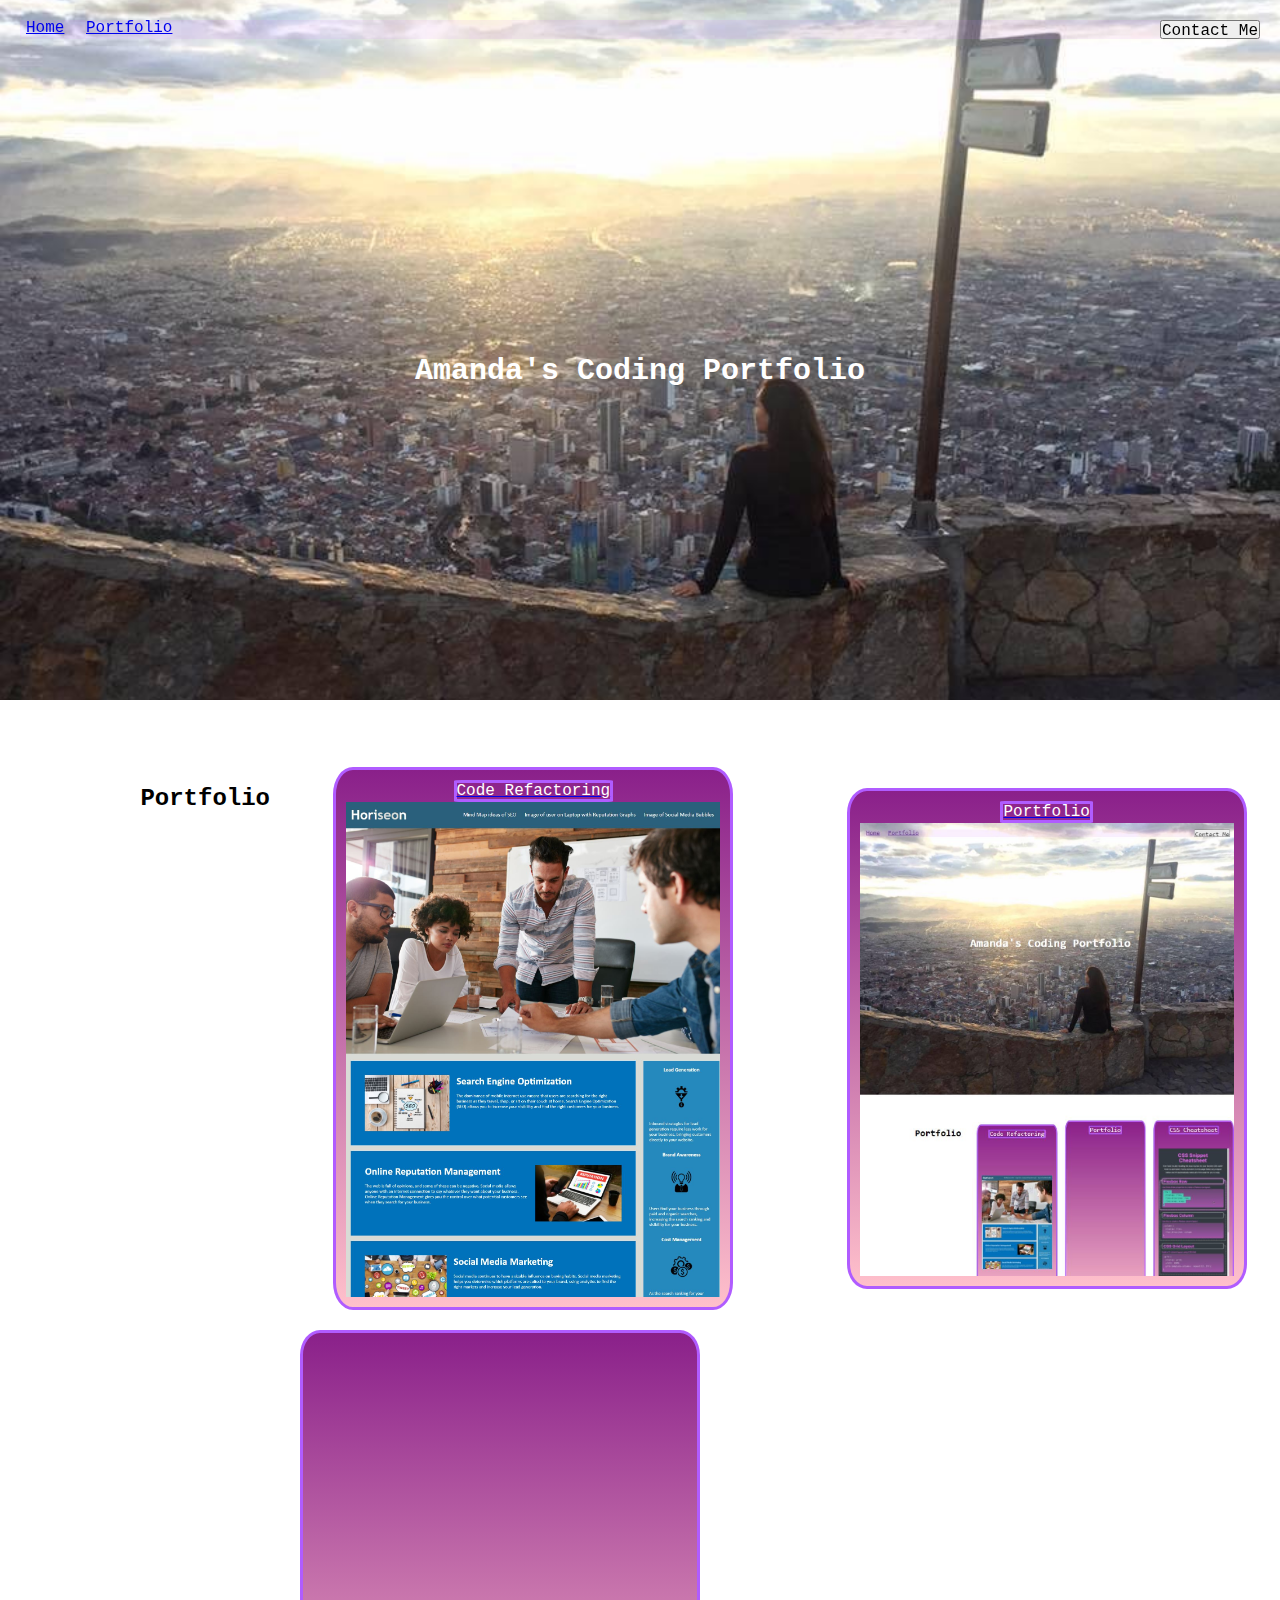
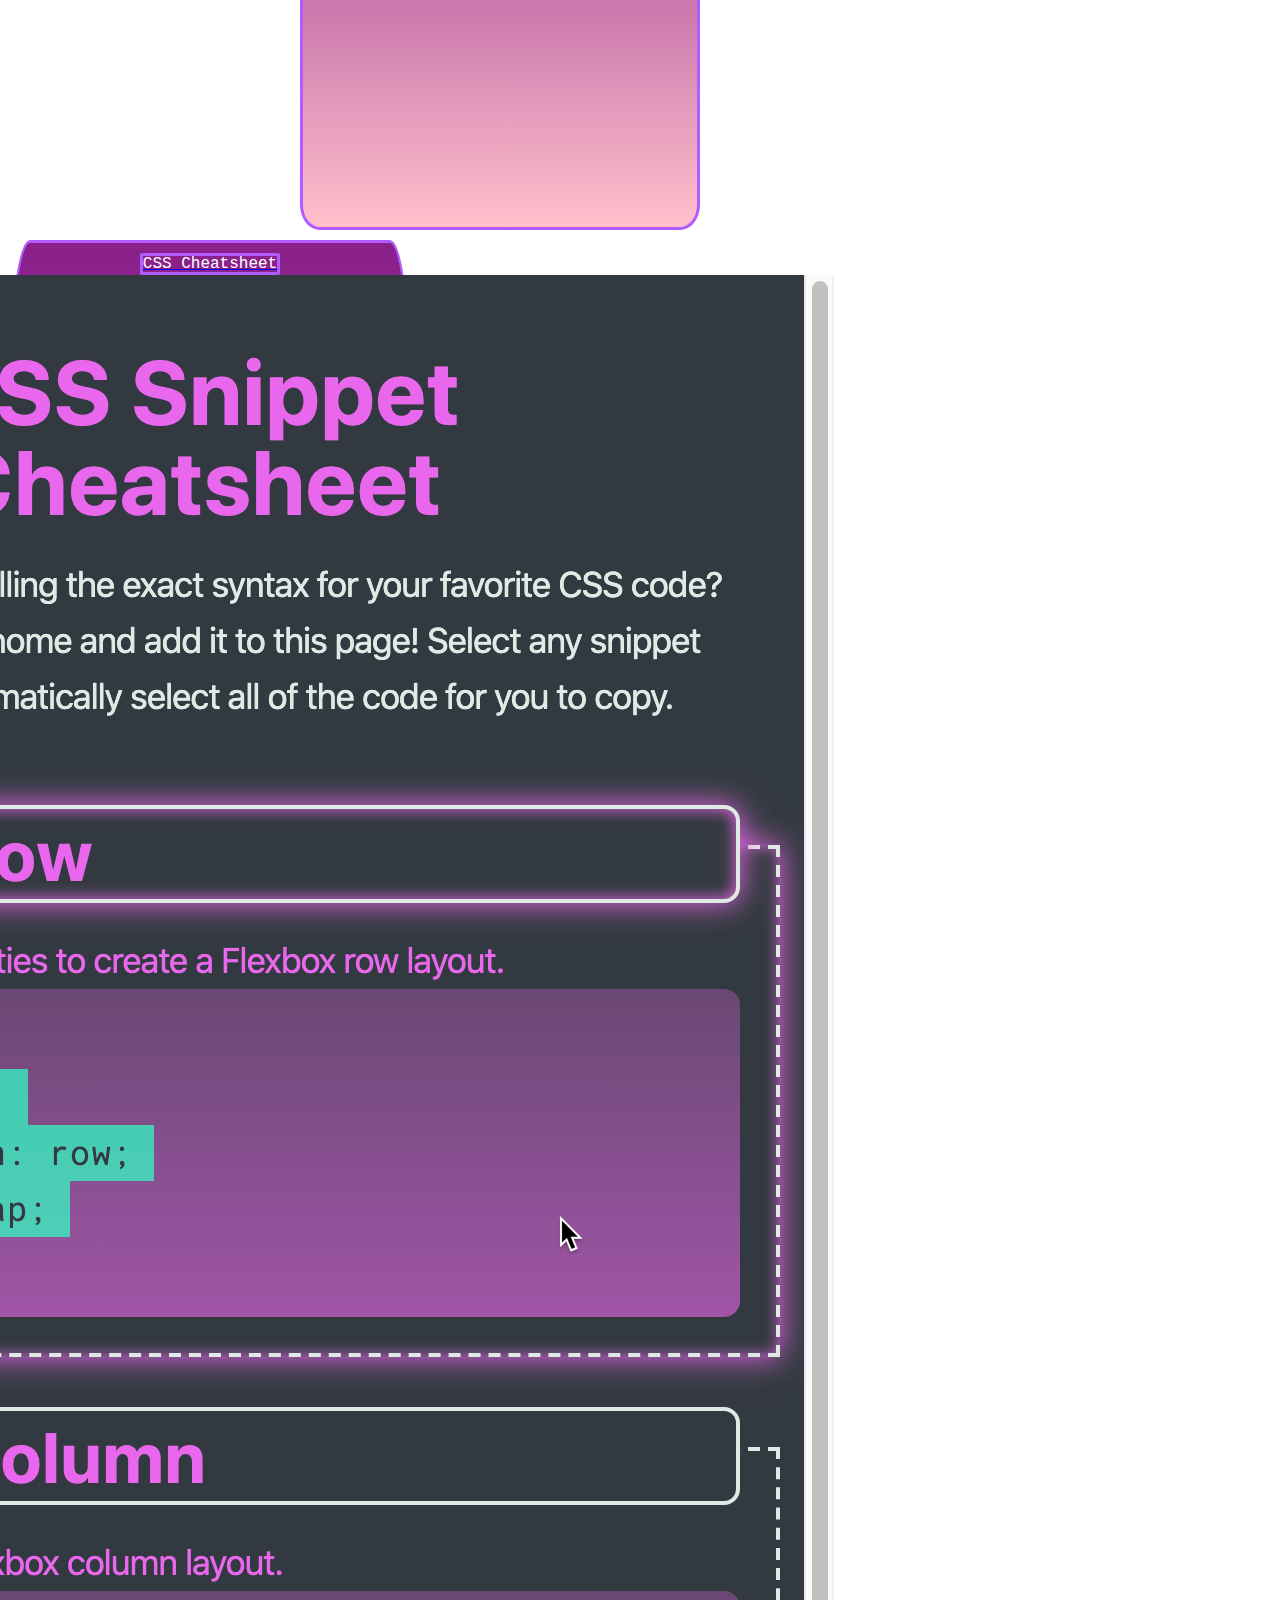
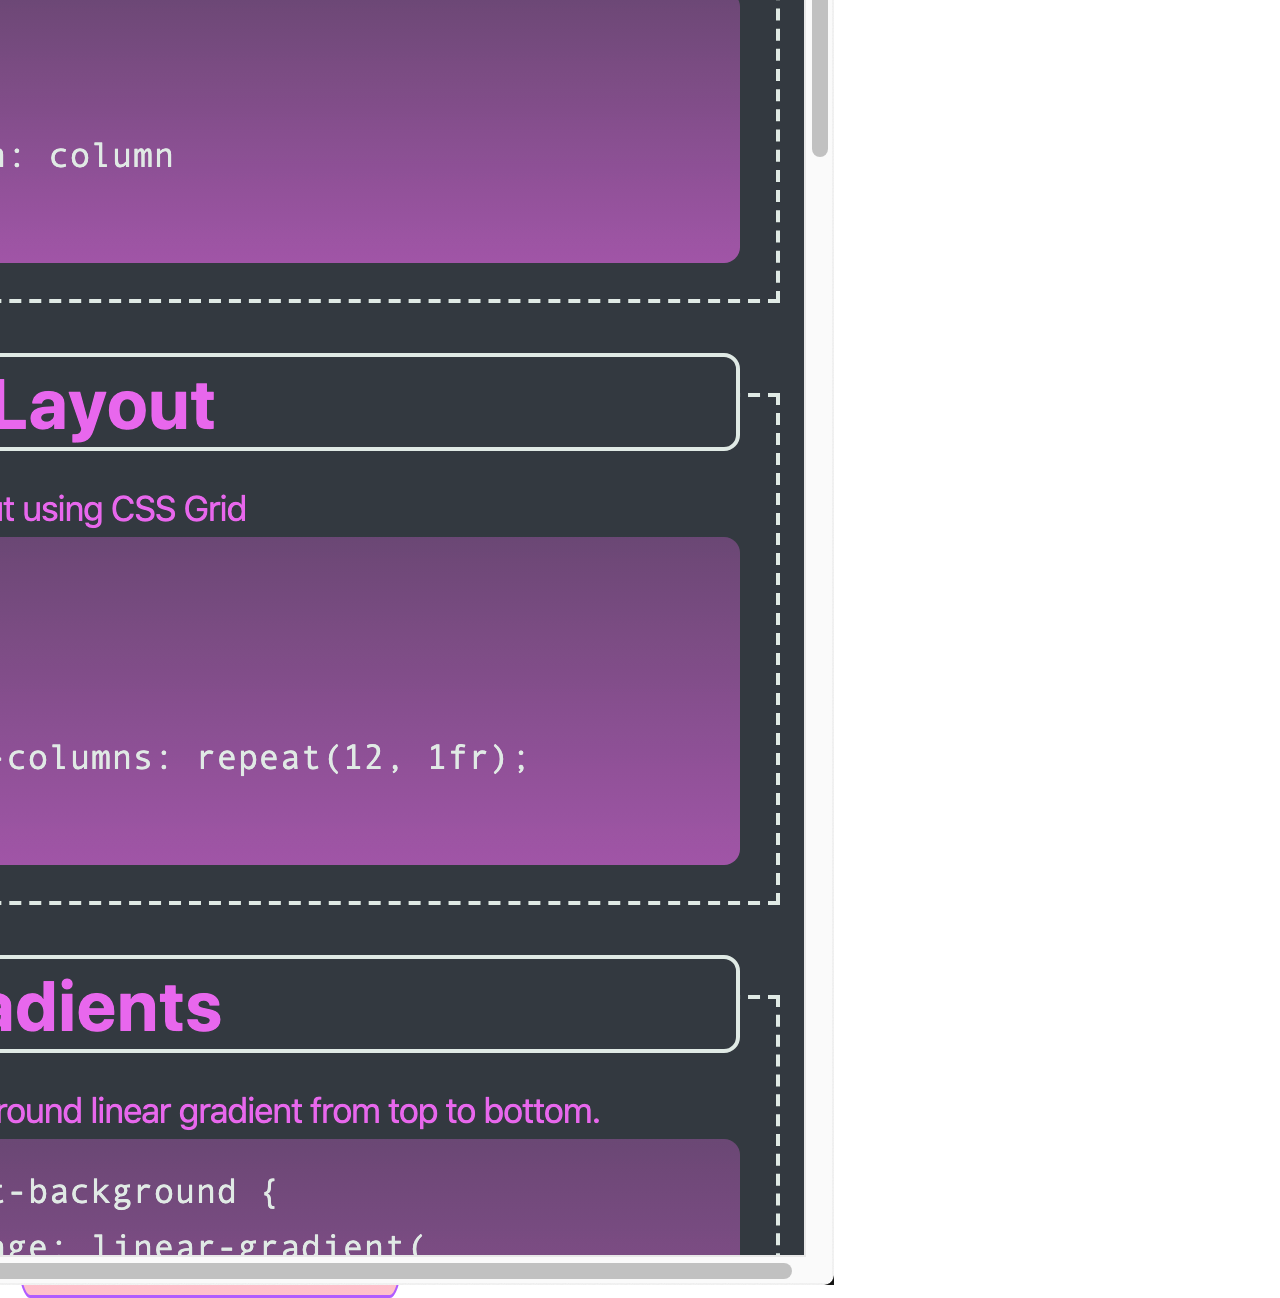
==== index.html @ 5bfda048 "changed title of HTML file" ====
<!DOCTYPE html>
<html lang="en">

<head>
        <title>Portfolio of Amanda Webster</title>
        <meta charset="UTF-8" />
        <meta name="viewport" content="width=device-width, initial-scale=1" />
        <link rel="stylesheet" type="text/css" href="./Assets/CSS/reset.css" />
        <link rel="stylesheet" type="text/css" href="./Assets/CSS/style-Homework.css" />
</head>

<body>

        <!-- Header -->
        <header>
                <!-- Navbar -->
                <nav>
                        <ul>
                                <li><a href="#">Home</a></li>
                                <li><a href="#portfolio">Portfolio</a></li>
                        </ul>
                        <!-- Trigger/Open The Modal -->
                        <button id="myBtn">Contact Me</button>

                </nav>

                <!-- The Modal -->
                <div id="myModal" class="modal">

                        <!-- Modal content -->
                        <div class="modal-content">
                                <span class="close">&times;</span>

                                <h3>Ask me a question</h3>
                                <label for="name">Name: </label>
                                <input type="text">
                                <label for="email">Email: </label>
                                <input type="email" name="email">
                                <button>Contact</button>
                        </div>
                </div>
                </div>

        </header>

        <main>
                <!--About me-->
                <div class="hero-image">
                        <div class="hero-text">
                                <h1>Amanda's Coding Portfolio</h1>
                        </div>
                </div>

        </main>
        <div id="portfolio"></div>
        <div class="main-container">
                <!-- Sidebar -->
                <aside class="sidebar">
                        <span class="inner-text">Portfolio</span>
                        <h2></h2>
                </aside>
        </div>
        <!--Content-->
        <div class="flexbox-container">
                <a href="https://codemanda10.github.io/bcs-01-code-refractor/"
                        class="flexbox-item linear-gradient-background flexbox-item-1">
                        <div class="flexbox-item-title flexbox-title">Code Refactoring</div>
                        <div class="img-wrapper"><img src="./Pictures/code-refactor-img.JPG" alt="Code Refactor work">
                        </div>
                </a>
                <a href=""></a>
                <a href="https://www.google.com" class="flexbox-item linear-gradient-background flexbox-item-2">
                        <div class="flexbox-item-title flexbox-title">Portfolio</div>
                        <div class="img-wrapper"><img src="./Pictures/portfolio screenshot.JPG" alt="Portfolio"></div>

        </div>
        <a href="https://www.google.com" class="flexbox-item linear-gradient-background flexbox-item-3">
                <div class="flexbox-item-title flexbox-title">CSS Cheatsheet</div>
                <div class="img-wrapper"><img src="./Pictures/03-app-mobile.png" alt="CSS Cheatsheet work"></div>
                </div>

                </div>
                </div>




                <script src="scripts/app.js"></script>

</body>

</html>
---- Assets/CSS/style-Homework.css ----
* {
  padding: 0;
  margin: 0;
  box-sizing: border-box;
}

body {
  font-family: monospace, sans-serif;
  width: 100%;
  /*background-color: rgb(241, 226, 255);*/
}

header {
  padding: 20px;
  width: 100%;
  text-align: right;
  color: #fff;
  position: fixed;
}

/************NAVIGATION AREA*******************/
nav {
  display: flex;
  height: 19px;
  justify-content: space-between;
  background-color:rgba(226, 130, 255, 0.123);
}

li {
  display: inline;
  padding: 6px;
}

/* The Modal (background) */
.modal {
  display: none; /* Hidden by default */
  position: fixed; /* Stay in place */
  z-index: 1; /* Sit on top */
  left: 0;
  top: 0;
  width: 100%; /* Full width */
  height: 100%; /* Full height */
  overflow: auto; /* Enable scroll if needed */
  background-color: rgb(0,0,0); /* Fallback color */
  background-color: rgba(0,0,0,0.4); /* Black w/ opacity */
}

/* Modal Content/Box */
.modal-content {
  background-color: lightgrey;
  justify-content: space-around;
  align-items: center;
  flex-direction: column;
  margin: 15% auto; /* 15% from the top and centered */
  padding: 20px;
  border: 1px solid #888;
  width: 40%; /* Could be more or less, depending on screen size */
}

/* The Close Button */
.close {
  color: #aaa;
  float: right;
  font-size: 28px;
  font-weight: bold;
}


.close:hover,
.close:focus {
  color: black;
  text-decoration: none;
  cursor: pointer;
}

main {

}

p {
  z-index: 10;
}

h1 {
  padding-top: 100px;
}

h2 {
  padding-top: 600px;
}

h3 {

}


/************MAIN PHOTO AND TEXT*******************/
.hero-image {
  background-image: url("../../Pictures/IMG_2188.JPG"); /* The image used */
  background-color: #cccccc; /* Used if the image is unavailable */
  background-position: center; /* Center the image */
  background-repeat: no-repeat; /* Do not repeat the image */
  background-size: cover;
  height: 700px;
  width: 100vw;
  padding-top: 20%;
}

.hero-text {
  width: 100%;
  z-index: 200;
}

.hero-text h1{
  text-align: center;
  color: white;
  font-size: 30px;
}

.inner-text {
  font-weight: 700;
  font-size: 24px;
  margin: 0 auto;
}


/**************MAIN CONTAINER BELOW PHOTO*************/
.main-container {
  width: 100%;
}

.sidebar {
  width: 300px;
  height: auto;
  background-color: white;
  display: inline-block;
  text-align: right;
  padding: 30px;
}

/**************FLEXBOX CONTAINER*************/
.flexbox-container {
  display: flex;
  flex-direction: row;
  justify-content: space-around; /*This allows even space around all flex-boxes*/
  align-items: center; /*aligning boxes at the center*/
}

/**************FLEXBOXES*************/
.flexbox-item {
  width: 400px;
  margin: 10px;
  padding: 10px;
  border: 3px solid rgb(176, 92, 255);
  background-color: blueviolet; transition: box-shadow 1s;
}
.flexbox-item:hover {
  box-shadow: inset 0px 0px 8px
  rgb(205, 59, 241), 0 0 15px
  rgb(201, 64, 243); transition: box-shadow 0.5s ease-in-out;
}
.linear-gradient-background {
  background-image:
  linear-gradient(
    rgb(138, 32, 138), pink
  );
}

.flexbox-item-title {
  display: flex;
  max-height: 30px;
  max-width: 200px;
  border: 3px solid rgb(176, 92, 255);
  justify-content: center;
}

.flexbox-title {
  max-height: 70px;
  max-width: 200px;
  border-radius: 5%;
  text-align: center;
  color: white; 
}

.flexbox-item-1 {
  display: flex;
  flex-direction: column;
  align-items: center;
  min-height: 480px;
  border-radius: 5%;
}

.flexbox-item-2 {
  display: flex;
  flex-direction: column;
  align-items: center;
  min-height: 500px;
  border-radius: 5%;
}

.flexbox-item-3 {
  display: flex;
  flex-direction: column;
  align-items: center;
  min-height: 500px;
  border-radius: 5%;
}
.img-wrapper {
  display: flex;
  flex-direction: column;
  justify-content: center;
  align-items: center;
  align-self: stretch;
  flex-grow: 1;
  border-radius: 10%;
}
.flexbox-container img {
  width: 100%;
  object-fit: contain;
  object-position: center;
}

.socials-container {
  display: flex;
  flex-direction: row;
    width: 120px;
    height: 120px;
    height: auto;
    float: left;
    margin: 3px;
    padding: 3px;
}

.socials-img {
  width: 200px;
  height: 200px;

}

aside {
  display: block;
  width: 25%;
}

section {
  background-color: #fff;
  padding: 20px;
}

footer {
  padding: 20px;
  text-align: center;
  background: #13293d;
  color: #fff;
}

.line {
  border-right: 4px solid black;
}


/****MEDIA QUERY RELATED TO DISPLAYS ON MULTIPLE DEVICES**/
/* When using `max-width` as the breakpoint, you must go from widest to narrowest to avoid conflict */

/* this media only screen is related to large devices and directed at the sidebar disappearing when less than 992px*/
@media only screen and (max-width: 992px) {

  .sidebar {
    display: none;
  }
}

/* Tablets - header changes color */
@media screen and (max-width: 992px) {
  header {
    background: #772014;
  }
}

/* Large smartphones - navbar changes color */
@media screen and (max-width: 768px) {
  nav {
    background-color: #bb8588;
  }
}

/* Small smartphones - image placeholders change color */
@media screen and (max-width: 576px) {
  .sample-img {
    background-color: #8ac4ff;
  }
}


aside {
  width: 25%;
  float: left;
  background-color: #bb8588;
}

section {
  float: right;
  background-color: #fff;
  padding: 20px;

}
#portfolio {
  height: 57px;
}
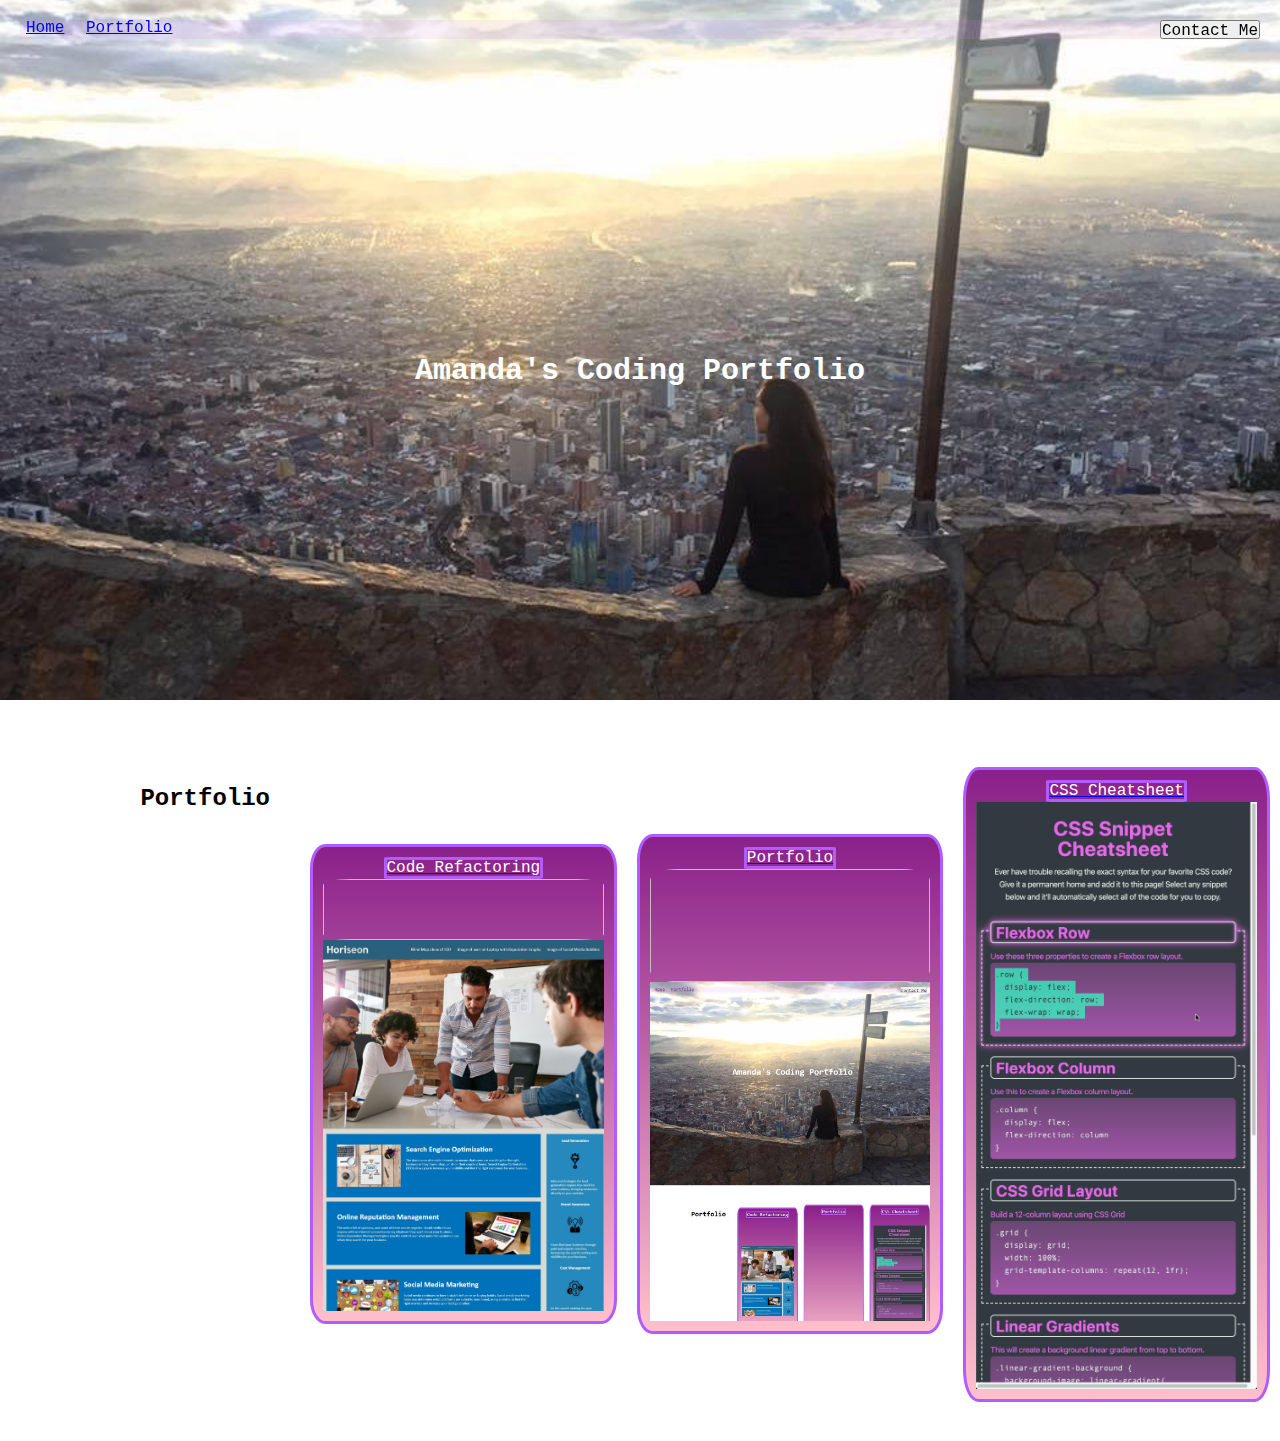
==== commit 55dde525: "fixing flexbox" ====
--- a/index.html
+++ b/index.html
@@ -2,90 +2,97 @@
 <html lang="en">
 
 <head>
-        <title>Portfolio of Amanda Webster</title>
-        <meta charset="UTF-8" />
-        <meta name="viewport" content="width=device-width, initial-scale=1" />
-        <link rel="stylesheet" type="text/css" href="./Assets/CSS/reset.css" />
-        <link rel="stylesheet" type="text/css" href="./Assets/CSS/style-Homework.css" />
+	<title>Portfolio of Amanda Webster</title>
+	<meta charset="UTF-8" />
+	<meta name="viewport" content="width=device-width, initial-scale=1" />
+	<link rel="stylesheet" type="text/css" href="./Assets/CSS/reset.css" />
+	<link rel="stylesheet" type="text/css" href="./Assets/CSS/style-Homework.css" />
 </head>
 
 <body>
 
-        <!-- Header -->
-        <header>
-                <!-- Navbar -->
-                <nav>
-                        <ul>
-                                <li><a href="#">Home</a></li>
-                                <li><a href="#portfolio">Portfolio</a></li>
-                        </ul>
-                        <!-- Trigger/Open The Modal -->
-                        <button id="myBtn">Contact Me</button>
+	<!-- Header -->
+	<header>
+		<!-- Navbar -->
+		<nav>
+			<ul>
+				<li><a href="#">Home</a></li>
+				<li><a href="#portfolio">Portfolio</a></li>
+			</ul>
+			<!-- Trigger/Open The Modal -->
+			<button id="myBtn">Contact Me</button>
 
-                </nav>
+		</nav>
 
-                <!-- The Modal -->
-                <div id="myModal" class="modal">
+		<!-- The Modal -->
+		<div id="myModal" class="modal">
 
-                        <!-- Modal content -->
-                        <div class="modal-content">
-                                <span class="close">&times;</span>
+			<!-- Modal content -->
+			<div class="modal-content">
+				<span class="close">&times;</span>
 
-                                <h3>Ask me a question</h3>
-                                <label for="name">Name: </label>
-                                <input type="text">
-                                <label for="email">Email: </label>
-                                <input type="email" name="email">
-                                <button>Contact</button>
-                        </div>
-                </div>
-                </div>
+				<h3>Ask me a question</h3>
+				<label for="name">Name: </label>
+				<input type="text">
+				<label for="email">Email: </label>
+				<input type="email" name="email">
+				<button>Contact</button>
+			</div>
+		</div>
+		</div>
 
-        </header>
+	</header>
 
-        <main>
-                <!--About me-->
-                <div class="hero-image">
-                        <div class="hero-text">
-                                <h1>Amanda's Coding Portfolio</h1>
-                        </div>
-                </div>
+	<main>
+		<!--About me-->
+		<div class="hero-image">
+			<div class="hero-text">
+				<h1>Amanda's Coding Portfolio</h1>
+			</div>
+		</div>
 
-        </main>
-        <div id="portfolio"></div>
-        <div class="main-container">
-                <!-- Sidebar -->
-                <aside class="sidebar">
-                        <span class="inner-text">Portfolio</span>
-                        <h2></h2>
-                </aside>
-        </div>
-        <!--Content-->
-        <div class="flexbox-container">
-                <a href="https://codemanda10.github.io/bcs-01-code-refractor/"
-                        class="flexbox-item linear-gradient-background flexbox-item-1">
-                        <div class="flexbox-item-title flexbox-title">Code Refactoring</div>
-                        <div class="img-wrapper"><img src="./Pictures/code-refactor-img.JPG" alt="Code Refactor work">
-                        </div>
-                </a>
-                <a href=""></a>
-                <a href="https://www.google.com" class="flexbox-item linear-gradient-background flexbox-item-2">
-                        <div class="flexbox-item-title flexbox-title">Portfolio</div>
-                        <div class="img-wrapper"><img src="./Pictures/portfolio screenshot.JPG" alt="Portfolio"></div>
+	</main>
+	<div id="portfolio"></div>
+	<div class="main-container">
+		<!-- Sidebar -->
+		<aside class="sidebar">
+			<span class="inner-text">Portfolio</span>
+			<h2></h2>
+		</aside>
+		<!--Content-->
+		<div class="flexbox-container">
+			<a href="https://codemanda10.github.io/bcs-01-code-refractor/"
+				class="flexbox-item linear-gradient-background flexbox-item-1">
+				<div class="flexbox-item-title flexbox-title">Code Refactoring</div>
+				<img class="img-wrapper"><img src="./Pictures/code-refactor-img.JPG"
+					alt="Code Refactor work">
+				</img>
+			</a>
+			<a href=""></a>
+			<a href="https://codemanda10.github.io/bcs-02-portfolio/"
+				class="flexbox-item linear-gradient-background flexbox-item-2">
+				<div class="flexbox-item-title flexbox-title">Portfolio</div>
+				<img class="img-wrapper"><img src="./Pictures/portfolio screenshot.JPG"
+					alt="Portfolio"></img>
 
-        </div>
-        <a href="https://www.google.com" class="flexbox-item linear-gradient-background flexbox-item-3">
-                <div class="flexbox-item-title flexbox-title">CSS Cheatsheet</div>
-                <div class="img-wrapper"><img src="./Pictures/03-app-mobile.png" alt="CSS Cheatsheet work"></div>
-                </div>
 
-                </div>
-                </div>
+				<a href="https://www.google.com"
+					class="flexbox-item linear-gradient-background flexbox-item-3">
+					<div class="flexbox-item-title flexbox-title">CSS Cheatsheet
+					</div>
+					<img class="img-wrapper"><img src="./Pictures/03-app-mobile.png"
+						alt="CSS Cheatsheet work">
+					</img>
+				</a>
+		</div>
 
 
 
 
-                <script src="scripts/app.js"></script>
+
+
+
+		<script src="scripts/app.js"></script>
 
 </body>
 
--- a/Assets/CSS/style-Homework.css
+++ b/Assets/CSS/style-Homework.css
@@ -207,12 +207,13 @@
 }
 .img-wrapper {
   display: flex;
-  flex-direction: column;
+  flex-direction: row;
   justify-content: center;
   align-items: center;
   align-self: stretch;
   flex-grow: 1;
   border-radius: 10%;
+  object-fit: contain;
 }
 .flexbox-container img {
   width: 100%;
@@ -220,22 +221,6 @@
   object-position: center;
 }
 
-.socials-container {
-  display: flex;
-  flex-direction: row;
-    width: 120px;
-    height: 120px;
-    height: auto;
-    float: left;
-    margin: 3px;
-    padding: 3px;
-}
-
-.socials-img {
-  width: 200px;
-  height: 200px;
-
-}
 
 aside {
   display: block;
